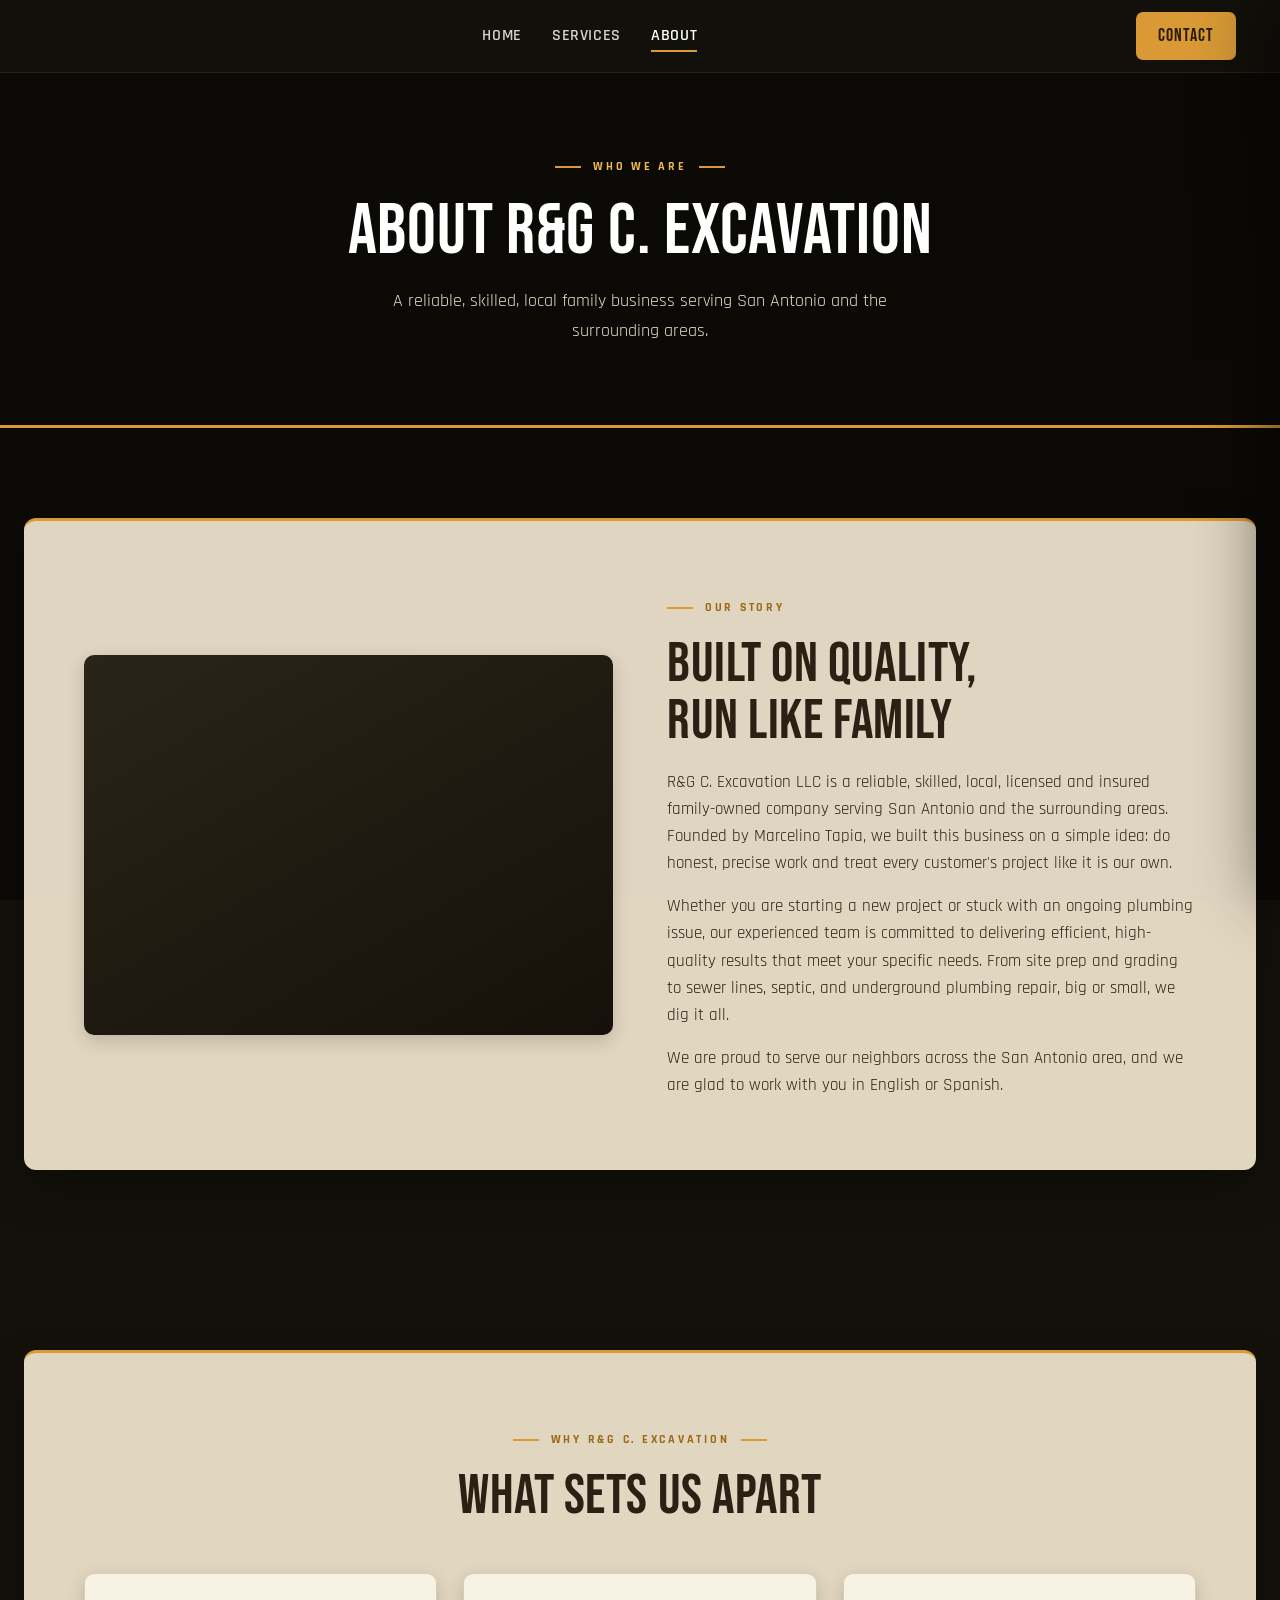
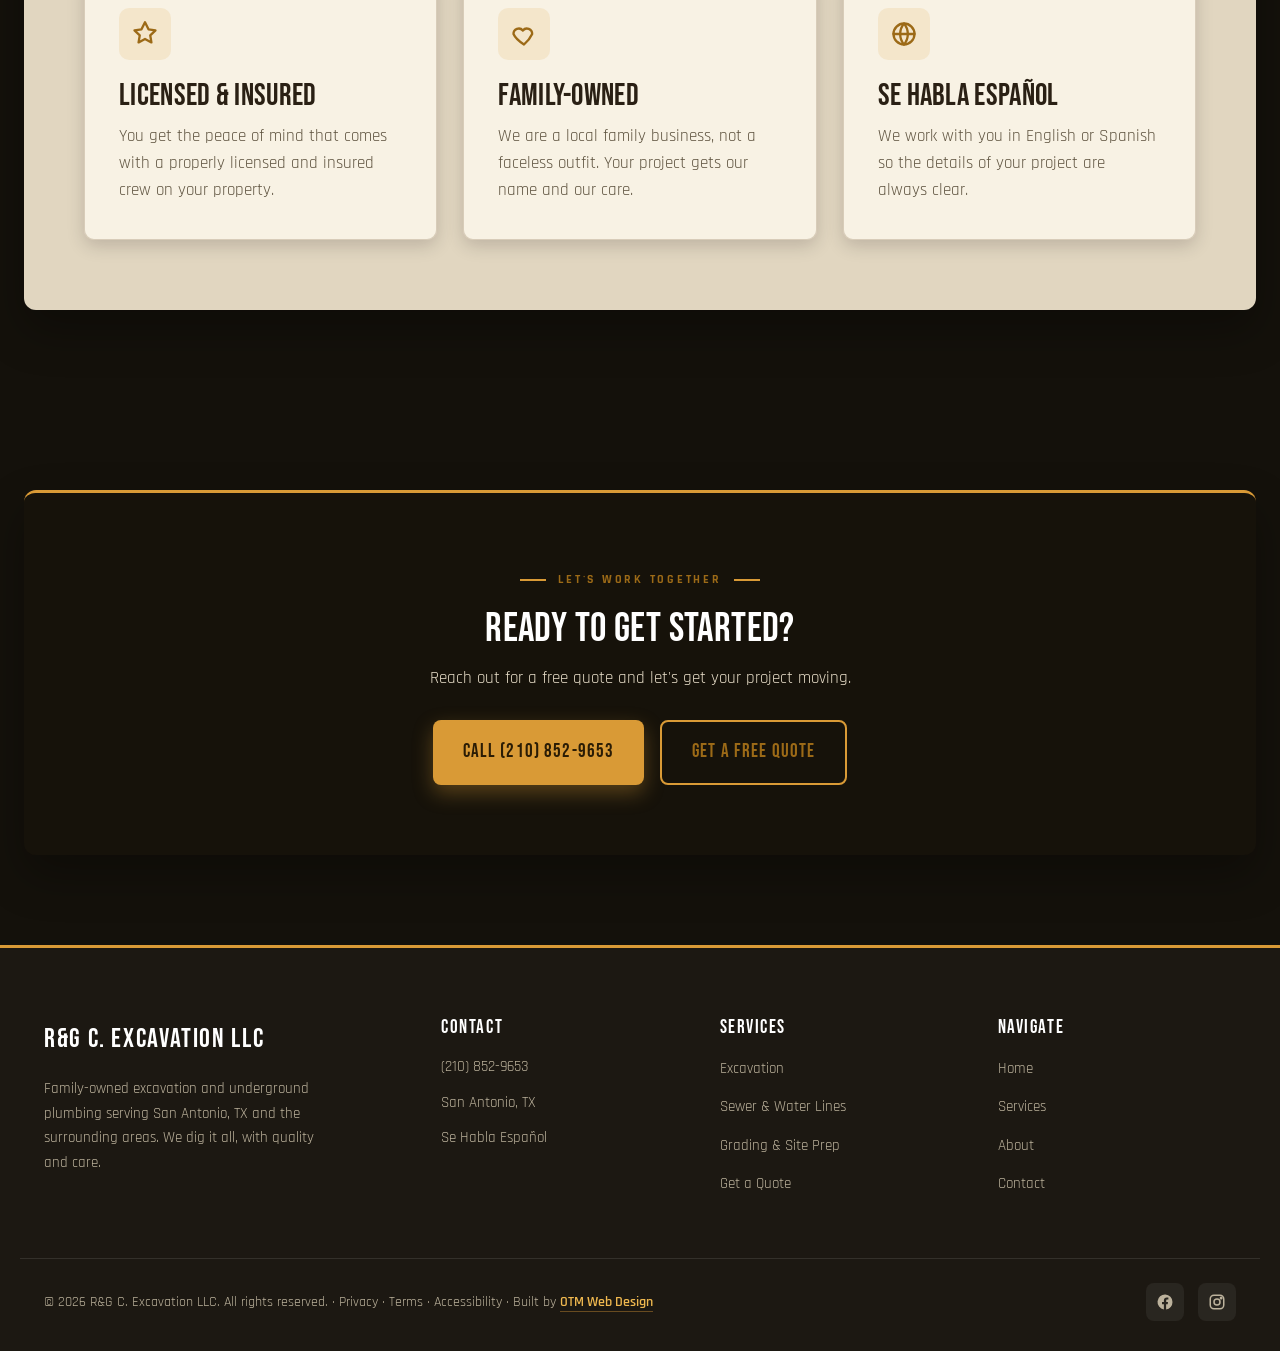
==== about.html @ cc231c08 "Build R&G C. Excavation LLC site Family-owned excavation demo (San Antonio, TX) on the OTM dark/indu" ====
<!DOCTYPE html>
<html lang="en">
<head>
  <meta charset="UTF-8">
  <meta name="viewport" content="width=device-width, initial-scale=1.0">

  <title>About Us | R&amp;G C. Excavation LLC | San Antonio, TX</title>
  <meta name="description" content="R&G C. Excavation LLC is a family-owned, licensed and insured excavation company in San Antonio, TX, founded by Marcelino Tapia. Quality work, done with care.">
  <link rel="canonical" href="https://one-true-mission.github.io/rgc-excavation/about.html">

  <link rel="preconnect" href="https://fonts.googleapis.com">
  <link rel="preconnect" href="https://fonts.gstatic.com" crossorigin>
  <link href="https://fonts.googleapis.com/css2?family=Bebas+Neue&family=Rajdhani:wght@400;500;600;700&display=swap" rel="stylesheet">

  <meta property="og:type" content="website">
  <meta property="og:site_name" content="R&G C. Excavation LLC">
  <meta property="og:title" content="About Us | R&G C. Excavation LLC">
  <meta property="og:description" content="A family-owned, licensed and insured excavation company in San Antonio, TX, founded by Marcelino Tapia.">
  <meta property="og:url" content="https://one-true-mission.github.io/rgc-excavation/about.html">
  <meta property="og:image" content="https://one-true-mission.github.io/rgc-excavation/assets/og-image.jpg">
  <meta name="twitter:card" content="summary_large_image">
  <meta name="twitter:title" content="About Us | R&G C. Excavation LLC">
  <meta name="twitter:description" content="A family-owned excavation company in San Antonio, TX.">
  <meta name="twitter:image" content="https://one-true-mission.github.io/rgc-excavation/assets/og-image.jpg">

  <link rel="stylesheet" href="styles.css">
</head>
<body data-page="about">

  <nav class="nav">
    <div class="nav-inner">
      <a class="brand" href="index.html" aria-label="R&G C. Excavation LLC home">
        <img src="assets/logo.png" alt="R&G C. Excavation LLC logo" onerror="this.style.display='none'">
      </a>
      <ul class="nav-links">
        <li><a href="index.html" data-nav="home">Home</a></li>
        <li><a href="services.html" data-nav="services">Services</a></li>
        <li><a href="about.html" data-nav="about">About</a></li>
      </ul>
      <a href="book.html" class="nav-cta">Contact</a>
      <button class="hamburger" aria-label="Open menu" aria-expanded="false"><span></span><span></span><span></span></button>
    </div>
  </nav>

  <div class="nav-backdrop"></div>
  <aside class="mobile-menu" aria-label="Mobile navigation">
    <a href="index.html" data-nav="home">Home</a>
    <a href="services.html" data-nav="services">Services</a>
    <a href="about.html" data-nav="about">About</a>
    <a href="book.html" data-nav="book">Get a Quote</a>
    <a href="book.html" class="btn">Contact Us</a>
  </aside>

  <header class="page-hero" style="background-image:url('assets/hero-about.jpg')">
    <div class="inner">
      <span class="eyebrow eyebrow--center">Who We Are</span>
      <h1>About R&amp;G C. Excavation</h1>
      <p>A reliable, skilled, local family business serving San Antonio and the surrounding areas.</p>
    </div>
  </header>

  <section>
    <div class="container">
      <div class="intro-grid">
        <div class="intro-media">
          <img src="assets/about-main.jpg" alt="Marcelino Tapia and the R&G C. Excavation crew on a San Antonio job site" onerror="this.style.display='none'">
        </div>
        <div class="intro-copy">
          <span class="eyebrow">Our Story</span>
          <h2>Built on Quality, Run Like Family</h2>
          <p>R&amp;G C. Excavation LLC is a reliable, skilled, local, licensed and insured family-owned company serving San Antonio and the surrounding areas. Founded by Marcelino Tapia, we built this business on a simple idea: do honest, precise work and treat every customer's project like it is our own.</p>
          <p>Whether you are starting a new project or stuck with an ongoing plumbing issue, our experienced team is committed to delivering efficient, high-quality results that meet your specific needs. From site prep and grading to sewer lines, septic, and underground plumbing repair, big or small, we dig it all.</p>
          <p>We are proud to serve our neighbors across the San Antonio area, and we are glad to work with you in English or Spanish.</p>
        </div>
      </div>
    </div>
  </section>

  <section>
    <div class="container">
      <div class="section-head center">
        <span class="eyebrow eyebrow--center">Why R&amp;G C. Excavation</span>
        <h2>What Sets Us Apart</h2>
      </div>
      <div class="card-grid">
        <article class="card">
          <div class="card-icon" aria-hidden="true"><svg viewBox="0 0 24 24" fill="none" stroke="currentColor" stroke-width="2" stroke-linecap="round" stroke-linejoin="round"><path d="M12 2l3 6 6 .9-4.5 4.3 1 6-5.5-3-5.5 3 1-6L3 8.9 9 8z"/></svg></div>
          <h3>Licensed &amp; Insured</h3>
          <p>You get the peace of mind that comes with a properly licensed and insured crew on your property.</p>
        </article>
        <article class="card">
          <div class="card-icon" aria-hidden="true"><svg viewBox="0 0 24 24" fill="none" stroke="currentColor" stroke-width="2" stroke-linecap="round" stroke-linejoin="round"><path d="M12 21s-7-4.5-9-9a4.5 4.5 0 0 1 8-3 4.5 4.5 0 0 1 8 3c-2 4.5-7 9-7 9z"/></svg></div>
          <h3>Family-Owned</h3>
          <p>We are a local family business, not a faceless outfit. Your project gets our name and our care.</p>
        </article>
        <article class="card">
          <div class="card-icon" aria-hidden="true"><svg viewBox="0 0 24 24" fill="none" stroke="currentColor" stroke-width="2" stroke-linecap="round" stroke-linejoin="round"><circle cx="12" cy="12" r="9"/><path d="M3 12h18"/><path d="M12 3a14 14 0 0 1 0 18a14 14 0 0 1 0-18z"/></svg></div>
          <h3>Se Habla Espa&ntilde;ol</h3>
          <p>We work with you in English or Spanish so the details of your project are always clear.</p>
        </article>
      </div>
    </div>
  </section>

  <section>
    <div class="container cta">
      <span class="eyebrow eyebrow--center">Let's Work Together</span>
      <h2>Ready to Get Started?</h2>
      <p>Reach out for a free quote and let's get your project moving.</p>
      <div class="cta-actions">
        <a href="tel:+12108529653" class="btn btn-primary">Call (210) 852-9653</a>
        <a href="book.html" class="btn btn-outline">Get a Free Quote</a>
      </div>
    </div>
  </section>

  <footer class="footer">
    <div class="footer-grid">
      <div class="footer-brand">
        <span class="brand-mark">R&amp;G C. EXCAVATION LLC</span>
        <p>Family-owned excavation and underground plumbing serving San Antonio, TX and the surrounding areas. We dig it all, with quality and care.</p>
      </div>
      <div>
        <h4>Contact</h4>
        <ul class="footer-contact">
          <li><a href="tel:+12108529653">(210) 852-9653</a></li>
          <li><span>San Antonio, TX</span></li>
          <li><span>Se Habla Espa&ntilde;ol</span></li>
        </ul>
      </div>
      <div>
        <h4>Services</h4>
        <ul>
          <li><a href="services.html">Excavation</a></li>
          <li><a href="services.html">Sewer &amp; Water Lines</a></li>
          <li><a href="services.html">Grading &amp; Site Prep</a></li>
          <li><a href="book.html">Get a Quote</a></li>
        </ul>
      </div>
      <div>
        <h4>Navigate</h4>
        <ul>
          <li><a href="index.html">Home</a></li>
          <li><a href="services.html">Services</a></li>
          <li><a href="about.html">About</a></li>
          <li><a href="book.html">Contact</a></li>
        </ul>
      </div>
    </div>
    <div class="footer-bottom">
      <div>&copy; 2026 R&amp;G C. Excavation LLC. All rights reserved. &middot;
        <a href="privacy.html">Privacy</a> &middot;
        <a href="terms.html">Terms</a> &middot;
        <a href="accessibility.html">Accessibility</a> &middot;
        Built by <a href="https://otm-designs.com" target="_blank" rel="noopener">OTM Web Design</a>
      </div>
      <div class="footer-social">
        <a href="https://www.facebook.com/profile.php?id=61578774627434" target="_blank" rel="noopener" aria-label="R&G C. Excavation on Facebook">
          <svg viewBox="0 0 24 24" fill="currentColor"><path d="M22 12a10 10 0 1 0-11.5 9.9v-7H8v-2.9h2.5V9.8c0-2.5 1.5-3.9 3.8-3.9 1.1 0 2.2.2 2.2.2v2.5h-1.3c-1.2 0-1.6.8-1.6 1.6v1.9H16l-.4 2.9h-2.1v7A10 10 0 0 0 22 12z"/></svg>
        </a>
        <a href="https://www.instagram.com/rgc.excavationllc_tx/" target="_blank" rel="noopener" aria-label="R&G C. Excavation on Instagram">
          <svg viewBox="0 0 24 24" fill="none" stroke="currentColor" stroke-width="2" stroke-linecap="round" stroke-linejoin="round"><rect x="3" y="3" width="18" height="18" rx="5"/><circle cx="12" cy="12" r="4"/><circle cx="17.5" cy="6.5" r="1"/></svg>
        </a>
      </div>
    </div>
  </footer>

  <a href="tel:+12108529653" class="call-bar">Call Now &middot; (210) 852-9653</a>

  <script src="script.js"></script>
</body>
</html>
---- styles.css ----
/* ============================================================
   R&G C. EXCAVATION LLC
   Built by OTM Web Design
   Background build: warm sandstone frames over a locked dark
   worksite background, amber brand accent. Excavation / dirt work.
   ============================================================ */

/* ---------- RESET ---------- */
*, *::before, *::after { box-sizing: border-box; margin: 0; padding: 0; }
html { scroll-behavior: smooth; -webkit-text-size-adjust: 100%; }
img { max-width: 100%; display: block; }
a { text-decoration: none; color: inherit; }
ul { list-style: none; }
button { font-family: inherit; cursor: pointer; border: none; background: none; }
input, textarea, select { font-family: inherit; }

/* ---------- TOKENS ---------- */
:root {
  --accent: #d99a36;
  --accent-bright: #efb84f;
  --accent-deep: #9c6a17;
  --accent-rgb: 217, 154, 54;

  --ink: #2a2014;
  --ink-soft: #5f5440;

  --frame: rgba(238, 227, 205, 0.94);
  --frame-card: rgba(249, 243, 230, 0.97);
  --frame-deep: rgba(31, 27, 20, 0.96);
  --frame-deep-text: #efe7d6;
  --frame-deep-soft: #c8bca4;

  --footer-bg: #1c1812;
  --line: rgba(122, 98, 58, 0.26);

  --bg-fallback: #14110b;
  --media-fallback: linear-gradient(150deg, #2a2418 0%, #15110a 100%);

  --shadow-soft: 0 6px 18px rgba(0, 0, 0, 0.16);
  --shadow-lift: 0 20px 46px rgba(0, 0, 0, 0.30);

  --container: 1240px;
  --radius: 12px;
  --radius-card: 10px;

  --font-display: 'Bebas Neue', 'Arial Narrow', sans-serif;
  --font-body: 'Rajdhani', 'Segoe UI', system-ui, sans-serif;
}

/* ---------- BASE ---------- */
body {
  font-family: var(--font-body);
  font-size: 17px;
  line-height: 1.6;
  color: var(--ink);
  background: var(--bg-fallback);
  overflow-x: hidden;
}
body.nav-open { overflow: hidden; }

body::before {
  content: "";
  position: fixed;
  inset: 0;
  background-image: url('assets/body-bg.jpg');
  background-size: cover;
  background-position: center;
  background-color: var(--bg-fallback);
  filter: brightness(0.6);
  z-index: -1;
}

h1, h2, h3, h4 {
  font-family: var(--font-display);
  font-weight: 400;
  line-height: 1.02;
  letter-spacing: 0.01em;
  text-transform: uppercase;
  text-wrap: balance;
}
p { text-wrap: pretty; }

h1 { font-size: clamp(2.8rem, 6vw, 4.5rem); }
h2 { font-size: clamp(2.2rem, 4.5vw, 3.5rem); }
h3 { font-size: clamp(1.5rem, 2.4vw, 2rem); }

.lede { font-size: 1.15rem; color: var(--ink-soft); text-wrap: pretty; }

/* ---------- SHARED LAYOUT ---------- */
.inner { width: 100%; max-width: var(--container); margin: 0 auto; padding: 0 24px; }
section { padding: 90px 0; position: relative; }

.container {
  position: relative;
  width: calc(100% - 48px);
  max-width: var(--container);
  margin: 0 auto;
  background: var(--frame);
  border-radius: var(--radius);
  border-top: 3px solid var(--accent);
  box-shadow: var(--shadow-lift);
  padding: 70px 60px;
}
.container.has-tab::after {
  content: "";
  position: absolute;
  top: -3px;
  left: 50%;
  transform: translateX(-50%);
  width: 90px;
  height: 3px;
  background: var(--accent-bright);
  border-radius: 0 0 3px 3px;
  box-shadow: 0 0 14px rgba(var(--accent-rgb), 0.7);
}
.container--deep { background: var(--frame-deep); color: var(--frame-deep-text); }
.container--deep h2, .container--deep h3 { color: #fff; }

/* ---------- EYEBROW ---------- */
.eyebrow { display: inline-flex; align-items: center; gap: 12px; font-size: 0.78rem; font-weight: 700; letter-spacing: 0.22em; text-transform: uppercase; color: var(--accent-deep); margin-bottom: 18px; }
.eyebrow::before { content: ""; width: 26px; height: 2px; background: var(--accent); }
.eyebrow--center { justify-content: center; }
.eyebrow--center::after { content: ""; width: 26px; height: 2px; background: var(--accent); }
.container--deep .eyebrow { color: var(--accent-bright); }

/* ---------- BUTTONS ---------- */
.btn { display: inline-flex; align-items: center; justify-content: center; gap: 10px; font-family: var(--font-display); font-size: 1.18rem; letter-spacing: 0.06em; text-transform: uppercase; padding: 15px 30px; border-radius: 8px; transition: transform 0.2s ease, background 0.2s ease, color 0.2s ease, box-shadow 0.2s ease; }
.btn-primary { background: var(--accent); color: #2a1c05; box-shadow: 0 8px 20px rgba(var(--accent-rgb), 0.34); }
.btn-primary:hover { background: var(--accent-bright); transform: translateY(-3px); }
.btn-outline { border: 2px solid var(--accent); color: var(--accent-deep); }
.container--deep .btn-outline { color: var(--accent-bright); border-color: var(--accent-bright); }
.btn-outline:hover { background: var(--accent); color: #2a1c05; transform: translateY(-3px); }
.btn-ghost { border: 2px solid rgba(255, 255, 255, 0.55); color: #fff; }
.btn-ghost:hover { background: #fff; color: var(--ink); transform: translateY(-3px); }

/* ============================================================
   NAV
   ============================================================ */
.nav { position: fixed; top: 0; left: 0; right: 0; z-index: 100; background: rgba(20, 17, 11, 0.95); border-bottom: 1px solid rgba(255, 255, 255, 0.07); }
.nav-inner { display: flex; align-items: center; justify-content: space-between; max-width: var(--container); margin: 0 auto; padding: 12px 24px; }
.brand { display: flex; align-items: center; }
.brand img { height: 54px; width: auto; filter: drop-shadow(0 2px 6px rgba(0, 0, 0, 0.4)); transition: transform 0.25s ease; }
.brand:hover img { transform: scale(1.04); }
.nav-links { display: flex; align-items: center; gap: 30px; }
.nav-links a { font-size: 1.02rem; font-weight: 600; letter-spacing: 0.04em; text-transform: uppercase; color: #d8d2c6; padding: 6px 0; position: relative; transition: color 0.2s ease; }
.nav-links a::after { content: ""; position: absolute; left: 0; bottom: 0; width: 0; height: 2px; background: var(--accent); transition: width 0.25s ease; }
.nav-links a:hover, .nav-links a.is-active { color: #fff; }
.nav-links a:hover::after, .nav-links a.is-active::after { width: 100%; }
.nav-cta { font-family: var(--font-display); font-size: 1.1rem; letter-spacing: 0.06em; background: var(--accent); color: #2a1c05 !important; padding: 10px 22px; border-radius: 7px; transition: background 0.2s ease, transform 0.2s ease; }
.nav-cta::after { display: none; }
.nav-cta:hover { background: var(--accent-bright); transform: translateY(-2px); }

/* ---------- HAMBURGER ---------- */
.hamburger { display: none; position: relative; width: 48px; height: 48px; margin-left: auto; z-index: 220; }
.hamburger span { position: absolute; left: 11px; width: 26px; height: 2.5px; background: var(--accent-bright); border-radius: 2px; transition: transform 0.3s cubic-bezier(0.5, 0, 0.2, 1), opacity 0.3s cubic-bezier(0.5, 0, 0.2, 1); }
.hamburger span:nth-child(1) { top: 16px; }
.hamburger span:nth-child(2) { top: 22.75px; }
.hamburger span:nth-child(3) { top: 29.5px; }
.hamburger.is-open span:nth-child(1) { transform: translateY(6.75px) rotate(45deg); }
.hamburger.is-open span:nth-child(2) { opacity: 0; }
.hamburger.is-open span:nth-child(3) { transform: translateY(-6.75px) rotate(-45deg); }

/* ---------- MOBILE MENU ---------- */
.nav-backdrop { position: fixed; inset: 0; background: rgba(0, 0, 0, 0.55); backdrop-filter: blur(2px); opacity: 0; pointer-events: none; transition: opacity 0.35s ease; z-index: 200; }
.nav-backdrop.is-open { opacity: 1; pointer-events: auto; }
.mobile-menu { position: fixed; top: 0; right: 0; bottom: 0; width: min(78vw, 360px); background: linear-gradient(165deg, #15110a 0%, #221d12 60%, #2c2417 100%); border-left: 3px solid var(--accent); box-shadow: -20px 0 60px rgba(0, 0, 0, 0.45); padding: 96px 32px 50px; transform: translateX(100%); transition: transform 0.4s cubic-bezier(0.5, 0, 0.2, 1); z-index: 210; display: flex; flex-direction: column; }
.mobile-menu.is-open { transform: translateX(0); }
.mobile-menu a { font-family: var(--font-display); font-size: 1.55rem; letter-spacing: 0.1em; text-transform: uppercase; color: #efe7d6; padding: 18px 0; border-bottom: 1px solid rgba(var(--accent-rgb), 0.22); transition: color 0.3s cubic-bezier(0.5, 0, 0.2, 1), padding-left 0.3s cubic-bezier(0.5, 0, 0.2, 1); }
.mobile-menu a:hover, .mobile-menu a.is-active { color: var(--accent-bright); padding-left: 10px; }
.mobile-menu .btn { margin-top: 26px; width: 100%; background: var(--accent); color: #2a1c05; border: none; }
.mobile-menu .btn:hover { background: var(--accent-bright); }

/* ============================================================
   HERO
   ============================================================ */
.hero { position: relative; min-height: 88vh; display: flex; align-items: center; padding: 130px 0 90px; background-color: #100d08; background-size: cover; background-position: center; overflow: hidden; }
.hero::before { content: ""; position: absolute; inset: 0; background: linear-gradient(100deg, rgba(10, 8, 5, 0.93) 0%, rgba(10, 8, 5, 0.76) 42%, rgba(10, 8, 5, 0.4) 100%); }
.hero-content { position: relative; max-width: 720px; }
.hero h1 { color: #fff; margin-bottom: 22px; }
.hero h1 span { color: var(--accent-bright); }
.hero p { color: #e7ddc8; font-size: 1.22rem; max-width: 580px; margin-bottom: 34px; }
.hero-actions { display: flex; flex-wrap: wrap; gap: 16px; }
.hero-trust { display: flex; flex-wrap: wrap; gap: 14px 28px; margin-top: 38px; }
.hero-trust span { display: inline-flex; align-items: center; gap: 9px; font-size: 0.92rem; font-weight: 600; letter-spacing: 0.04em; text-transform: uppercase; color: #d6cdb8; }
.hero-trust span::before { content: ""; width: 8px; height: 8px; border-radius: 50%; background: var(--accent); }

.hero--page { min-height: 52vh; border-bottom: 3px solid var(--accent); }
.hero--page .hero-content { max-width: 820px; }

/* ============================================================
   MARQUEE
   ============================================================ */
.marquee { background: var(--frame-deep); border-top: 2px solid var(--accent); border-bottom: 2px solid var(--accent); overflow: hidden; padding: 0; }
.marquee-track { display: flex; width: max-content; animation: marquee 38s linear infinite; }
.marquee:hover .marquee-track { animation-play-state: paused; }
.marquee-item { display: inline-flex; align-items: center; padding: 18px 0; font-family: var(--font-display); font-size: 1.3rem; letter-spacing: 0.08em; color: var(--frame-deep-text); white-space: nowrap; }
.marquee-item::after { content: ""; display: inline-block; width: 7px; height: 7px; border-radius: 50%; background: var(--accent); margin: 0 28px; }
@keyframes marquee { from { transform: translateX(0); } to { transform: translateX(-50%); } }
@media (prefers-reduced-motion: reduce) { .marquee-track { animation: none; flex-wrap: wrap; justify-content: center; } }

/* ============================================================
   SECTION HEADS + INTRO
   ============================================================ */
.section-head { max-width: 760px; margin-bottom: 48px; }
.section-head.center { margin-left: auto; margin-right: auto; text-align: center; }
.section-head p { margin-top: 14px; }

.intro-grid { display: grid; grid-template-columns: 1fr 1fr; gap: 54px; align-items: center; }
.intro-media { position: relative; min-height: 380px; border-radius: var(--radius-card); background: var(--media-fallback); box-shadow: var(--shadow-soft); overflow: hidden; }
.intro-media img { width: 100%; height: 100%; min-height: 380px; object-fit: cover; }
.intro-badge { position: absolute; bottom: 22px; left: 22px; background: var(--frame-deep); color: #fff; padding: 16px 22px; border-radius: 10px; border-left: 3px solid var(--accent); box-shadow: var(--shadow-lift); z-index: 2; }
.intro-badge strong { display: block; font-family: var(--font-display); font-size: 2rem; color: var(--accent-bright); line-height: 1; }
.intro-badge span { font-size: 0.82rem; letter-spacing: 0.12em; text-transform: uppercase; }
.intro-copy h2 { margin-bottom: 18px; }
.intro-copy p + p { margin-top: 16px; }
.intro-list { margin-top: 24px; display: grid; gap: 12px; }
.intro-list li { display: flex; gap: 12px; font-weight: 600; }
.intro-list li::before { content: "\2713"; color: var(--accent-deep); font-weight: 700; }
.intro-actions { margin-top: 28px; display: flex; gap: 14px; flex-wrap: wrap; }

/* ---------- CARD GRID ---------- */
.card-grid { display: grid; grid-template-columns: repeat(3, 1fr); gap: 26px; }
.card { background: var(--frame-card); border: 1px solid var(--line); border-radius: var(--radius-card); padding: 34px; box-shadow: var(--shadow-soft); transition: transform 0.25s ease, box-shadow 0.25s ease, border-color 0.25s ease; }
.card:hover { transform: translateY(-4px); box-shadow: var(--shadow-lift); border-color: var(--accent); }
.card-icon { width: 52px; height: 52px; display: flex; align-items: center; justify-content: center; border-radius: 10px; background: rgba(var(--accent-rgb), 0.14); color: var(--accent-deep); margin-bottom: 20px; }
.card-icon svg { width: 28px; height: 28px; }
.card h3 { margin-bottom: 12px; }
.card p { color: var(--ink-soft); }
.services-more { text-align: center; margin-top: 40px; }

/* ---------- STATS ---------- */
.stats-grid { display: grid; grid-template-columns: repeat(4, 1fr); gap: 30px; text-align: center; }
.stat strong { display: block; font-family: var(--font-display); font-size: clamp(2.6rem, 4vw, 3.6rem); color: var(--accent-bright); line-height: 1; }
.stat span { display: block; margin-top: 10px; font-size: 0.92rem; letter-spacing: 0.06em; text-transform: uppercase; color: var(--frame-deep-soft); }

/* ---------- PROCESS ---------- */
.process-grid { display: grid; grid-template-columns: repeat(4, 1fr); gap: 26px; }
.step { position: relative; background: var(--frame-card); border: 1px solid var(--line); border-radius: var(--radius-card); padding: 32px 30px; box-shadow: var(--shadow-soft); transition: transform 0.25s ease, box-shadow 0.25s ease, border-color 0.25s ease; }
.step:hover { transform: translateY(-4px); box-shadow: var(--shadow-lift); border-color: var(--accent); }
.step-num { font-family: var(--font-display); font-size: 2.6rem; color: var(--accent); line-height: 1; display: block; margin-bottom: 12px; }
.step h3 { font-size: 1.35rem; margin-bottom: 10px; }
.step p { color: var(--ink-soft); font-size: 0.98rem; }

/* ============================================================
   LANDING GALLERY CAROUSEL (peek / featured)
   ============================================================ */
.car-viewport { position: relative; overflow: hidden; padding: 32px 0; }
.car-track { --slide-w: 60%; --prev-x: -150%; --next-x: 50%; --track-h: 40%; position: relative; width: 100%; padding-bottom: var(--track-h); }
.car-slide { position: absolute; top: 0; left: 50%; width: var(--slide-w); aspect-ratio: 3 / 2; background-color: var(--frame-deep); background-size: cover; background-position: center; background-repeat: no-repeat; border-radius: var(--radius-card); transform: translateX(150%) scale(0.82); opacity: 0; pointer-events: none; z-index: 1; transition: transform 0.65s cubic-bezier(0.5, 0.05, 0.2, 1), opacity 0.5s ease, box-shadow 0.65s ease; }
.car-slide.is-far-left { transform: translateX(-250%) scale(0.82); opacity: 0; pointer-events: none; z-index: 1; }
.car-slide.is-prev { transform: translateX(var(--prev-x)) scale(0.82); opacity: 0.7; pointer-events: auto; z-index: 2; cursor: pointer; }
.car-slide.is-active { transform: translateX(-50%) scale(1); opacity: 1; pointer-events: auto; z-index: 3; box-shadow: 0 0 0 4px var(--accent), 0 22px 50px rgba(0, 0, 0, 0.45); }
.car-slide.is-next { transform: translateX(var(--next-x)) scale(0.82); opacity: 0.7; pointer-events: auto; z-index: 2; cursor: pointer; }
.car-slide.is-far-right { transform: translateX(150%) scale(0.82); opacity: 0; pointer-events: none; z-index: 1; }
@media (max-width: 1100px) { .car-track { --slide-w: 72%; --prev-x: -135%; --next-x: 35%; --track-h: 48%; } }
@media (max-width: 900px) { .car-track { --slide-w: 82%; --prev-x: -125%; --next-x: 25%; --track-h: 54.7%; } }
@media (max-width: 560px) { .car-track { --slide-w: 92%; --track-h: 61.3%; } .car-slide.is-prev, .car-slide.is-next { opacity: 0; } }

.car-controls { display: flex; align-items: center; justify-content: center; gap: 18px; margin-top: 30px; }
.car-btn { width: 44px; height: 44px; border-radius: 50%; border: 2px solid var(--accent); color: var(--accent-deep); display: flex; align-items: center; justify-content: center; transition: background 0.2s ease, color 0.2s ease, transform 0.2s ease; }
.car-btn:hover { background: var(--accent); color: #2a1c05; transform: translateY(-2px); }
.car-btn svg { width: 20px; height: 20px; }
.car-dots { display: flex; gap: 10px; flex-wrap: wrap; justify-content: center; }
.car-dot { width: 10px; height: 10px; border-radius: 50%; background: rgba(var(--accent-rgb), 0.3); transition: background 0.2s ease, transform 0.2s ease; }
.car-dot.is-active { background: var(--accent); transform: scale(1.3); }

/* ============================================================
   CTA STRIP
   ============================================================ */
.cta { position: relative; overflow: hidden; text-align: center; color: #fff; background-color: #16120b; background-image: url('assets/cta-bg.jpg'); background-size: cover; background-position: center; }
.cta::before { content: ""; position: absolute; inset: 0; background: rgba(22, 18, 11, 0.78); }
.cta > * { position: relative; }
.cta h2 { color: #fff; font-size: clamp(1.9rem, 3.2vw, 2.7rem); margin-bottom: 16px; }
.cta p { color: #e7ddc8; max-width: 640px; margin: 0 auto 28px; }
.cta-actions { display: flex; flex-wrap: wrap; gap: 16px; justify-content: center; }
.cta-trust { display: flex; justify-content: center; gap: 20px; flex-wrap: wrap; margin-top: 36px; padding-top: 28px; border-top: 1px solid rgba(255, 255, 255, 0.18); }
.cta-trust div { min-width: 120px; }
.cta-trust strong { display: block; font-family: var(--font-display); font-size: 1.9rem; color: var(--accent-bright); line-height: 1; }
.cta-trust span { font-size: 0.78rem; letter-spacing: 0.08em; text-transform: uppercase; color: #d6cdb8; }

/* ============================================================
   FOOTER
   ============================================================ */
.footer { background: var(--footer-bg); border-top: 3px solid var(--accent); color: #bcb29c; padding: 70px 0 30px; }
.footer-grid { display: grid; grid-template-columns: 1.5fr 1fr 1fr 1fr; gap: 40px; max-width: var(--container); margin: 0 auto; padding: 0 24px; }
.footer-brand .brand-mark { font-family: var(--font-display); font-size: 1.7rem; letter-spacing: 0.06em; color: #fff; }
.footer-brand p { margin-top: 16px; font-size: 0.96rem; max-width: 280px; }
.footer h4 { font-family: var(--font-display); font-size: 1.2rem; letter-spacing: 0.08em; color: #fff; margin-bottom: 18px; }
.footer ul li { margin-bottom: 11px; }
.footer ul a, .footer-contact a, .footer-contact span { color: #bcb29c; font-size: 0.96rem; transition: color 0.2s ease; }
.footer ul a:hover, .footer-contact a:hover { color: var(--accent-bright); }
.footer-contact li { display: flex; gap: 10px; align-items: flex-start; }
.footer-bottom { max-width: var(--container); margin: 50px auto 0; padding: 24px 24px 0; border-top: 1px solid rgba(255, 255, 255, 0.1); display: flex; flex-wrap: wrap; justify-content: space-between; align-items: center; gap: 14px; font-size: 0.88rem; }
.footer-social { display: flex; gap: 14px; }
.footer-social a { width: 38px; height: 38px; display: flex; align-items: center; justify-content: center; border-radius: 8px; background: rgba(255, 255, 255, 0.06); color: #bcb29c; transition: background 0.2s ease, color 0.2s ease; }
.footer-social a:hover { background: var(--accent); color: #2a1c05; }
.footer-social svg { width: 18px; height: 18px; }

a[href*="otm-designs"] { color: var(--accent-bright); font-weight: 600; border-bottom: 1px solid rgba(var(--accent-rgb), 0.4); }
a[href*="otm-designs"]:hover { color: #fff; border-color: #fff; }

/* ============================================================
   FORMS
   ============================================================ */
.book-grid { display: grid; grid-template-columns: 1.4fr 1fr; gap: 40px; align-items: start; }
.form-shell { background: var(--frame-card); border-radius: var(--radius-card); border: 1px solid var(--line); padding: 40px; box-shadow: var(--shadow-soft); }
.field { margin-bottom: 20px; }
.field label { display: block; font-weight: 700; letter-spacing: 0.04em; text-transform: uppercase; font-size: 0.82rem; margin-bottom: 8px; color: var(--ink); }
.field input, .field textarea, .field select { width: 100%; padding: 13px 15px; border: 1px solid var(--line); border-radius: 8px; background: #fff; color: var(--ink); font-size: 1rem; transition: border-color 0.2s ease, box-shadow 0.2s ease; }
.field input:focus, .field textarea:focus, .field select:focus { outline: none; border-color: var(--accent); box-shadow: 0 0 0 3px rgba(var(--accent-rgb), 0.25); }
.field textarea { min-height: 130px; resize: vertical; }
.form-row { display: grid; grid-template-columns: 1fr 1fr; gap: 18px; }
.form-shell .btn { width: 100%; margin-top: 8px; }

.contact-panel { background: var(--frame-deep); color: var(--frame-deep-text); border-radius: var(--radius-card); border-top: 3px solid var(--accent); padding: 36px; box-shadow: var(--shadow-soft); }
.contact-panel h3 { color: #fff; margin-bottom: 20px; }
.contact-item { display: flex; gap: 14px; align-items: flex-start; margin-bottom: 22px; }
.contact-item svg { width: 22px; height: 22px; color: var(--accent-bright); flex-shrink: 0; margin-top: 3px; }
.contact-item strong { display: block; color: #fff; letter-spacing: 0.04em; text-transform: uppercase; font-size: 0.82rem; margin-bottom: 3px; }
.contact-item a, .contact-item span { color: var(--frame-deep-soft); }
.contact-item a:hover { color: var(--accent-bright); }

/* ---------- THANK YOU ---------- */
.thankyou { text-align: center; }
.thankyou .check { width: 84px; height: 84px; margin: 0 auto 28px; border-radius: 50%; background: rgba(var(--accent-rgb), 0.14); display: flex; align-items: center; justify-content: center; color: var(--accent-deep); }
.thankyou .check svg { width: 44px; height: 44px; }
.thankyou h1 { margin-bottom: 18px; }
.thankyou p { max-width: 520px; margin: 0 auto 14px; color: var(--ink-soft); font-size: 1.1rem; }
.thankyou .btn { margin-top: 24px; }

/* ---------- LEGAL ---------- */
.legal-body { max-width: 820px; }
.legal-body .legal-updated { color: var(--ink-soft); font-style: normal; margin-bottom: 30px; font-weight: 600; }
.legal-body h2 { font-size: 1.6rem; margin: 34px 0 12px; }
.legal-body p, .legal-body li { color: var(--ink-soft); margin-bottom: 12px; }
.legal-body ul { padding-left: 22px; list-style: disc; }
.legal-body a { color: var(--accent-deep); border-bottom: 1px solid rgba(var(--accent-rgb), 0.4); }

/* ---------- MOBILE CALL BAR ---------- */
.call-bar { display: none; position: fixed; bottom: 0; left: 0; right: 0; z-index: 90; background: var(--accent); color: #2a1c05; text-align: center; padding: 13px; font-family: var(--font-display); font-size: 1.25rem; letter-spacing: 0.06em; box-shadow: 0 -6px 18px rgba(0, 0, 0, 0.25); }
.call-bar:hover { background: var(--accent-bright); }

/* ============================================================
   RESPONSIVE
   ============================================================ */
@media (max-width: 1100px) {
  .container { padding: 50px 36px; }
  .card-grid { grid-template-columns: repeat(2, 1fr); }
  .process-grid { grid-template-columns: repeat(2, 1fr); }
  .stats-grid { grid-template-columns: repeat(2, 1fr); gap: 36px 30px; }
  .footer-grid { grid-template-columns: 1fr 1fr; gap: 36px; }
}
@media (max-width: 900px) {
  section { padding: 70px 0; }
  body { padding-bottom: 52px; }
  .nav-links { display: none; }
  .nav-cta { display: none; }
  .hamburger { display: block; }
  .call-bar { display: block; }
  .intro-grid { grid-template-columns: 1fr; gap: 36px; }
  .book-grid { grid-template-columns: 1fr; }
  .hero { min-height: 78vh; }
}
@media (max-width: 560px) {
  body { font-size: 16px; }
  .container { width: calc(100% - 32px); padding: 36px 22px; }
  .card-grid { grid-template-columns: 1fr; }
  .process-grid { grid-template-columns: 1fr; }
  .stats-grid { grid-template-columns: 1fr; gap: 28px; }
  .footer-grid { grid-template-columns: 1fr; }
  .form-row { grid-template-columns: 1fr; }
  .hero-actions { flex-direction: column; }
  .hero-actions .btn { width: 100%; }
  .cta-actions { flex-direction: column; }
  .cta-actions .btn { width: 100%; }
}

/* ============================================================
   INTERIOR PAGES (page hero, contact, prose, thank-you)
   Vocabulary used by services / about / book / legal markup.
   ============================================================ */

/* ---------- PAGE HERO ---------- */
.page-hero { position: relative; display: flex; align-items: center; text-align: center; min-height: 46vh; padding: 150px 0 80px; background-color: #100d08; background-size: cover; background-position: center; border-bottom: 3px solid var(--accent); overflow: hidden; }
.page-hero::before { content: ""; position: absolute; inset: 0; background: linear-gradient(180deg, rgba(10, 8, 5, 0.86) 0%, rgba(10, 8, 5, 0.7) 100%); }
.page-hero .inner { position: relative; max-width: 820px; }
.page-hero .eyebrow { color: var(--accent-bright); justify-content: center; }
.page-hero h1 { color: #fff; margin-bottom: 18px; }
.page-hero p { color: #e7ddc8; font-size: 1.15rem; max-width: 620px; margin: 0 auto; }
.page-hero--short { min-height: 30vh; padding: 140px 0 56px; background-image: linear-gradient(150deg, #241d12 0%, #14110a 100%); }
.page-hero--short::before { background: none; }
.page-hero--short p { color: var(--accent-bright); font-weight: 600; letter-spacing: 0.05em; text-transform: uppercase; font-size: 0.92rem; }

/* ---------- SERVICES NOTE ---------- */
.services-note { max-width: 640px; margin: 50px auto 0; padding: 38px; text-align: center; background: var(--frame-card); border: 1px solid var(--line); border-radius: var(--radius-card); box-shadow: var(--shadow-soft); }
.services-note h3 { margin-bottom: 12px; }
.services-note p { color: var(--ink-soft); margin-bottom: 24px; }

/* ---------- PROSE (legal) ---------- */
.container--prose { max-width: 880px; }
.prose > p:first-child { font-size: 1.08rem; color: var(--ink); margin-bottom: 8px; }
.prose h2 { font-size: 1.55rem; margin: 34px 0 12px; }
.prose p, .prose li { color: var(--ink-soft); margin-bottom: 12px; }
.prose ul { padding-left: 22px; list-style: disc; margin-bottom: 12px; }
.prose a { color: var(--accent-deep); border-bottom: 1px solid rgba(var(--accent-rgb), 0.4); }
.prose a:hover { color: var(--ink); }

/* ---------- CONTACT / QUOTE ---------- */
.contact-grid { display: grid; grid-template-columns: 1fr 1.25fr; gap: 44px; align-items: start; }
.contact-info h2 { margin-bottom: 16px; }
.contact-info > p { color: var(--ink-soft); margin-bottom: 26px; }
.contact-list { display: grid; gap: 16px; margin-bottom: 30px; }
.contact-list li { display: flex; flex-direction: column; gap: 4px; padding-bottom: 15px; border-bottom: 1px solid var(--line); }
.contact-label { font-size: 0.74rem; font-weight: 700; letter-spacing: 0.14em; text-transform: uppercase; color: var(--accent-deep); }
.contact-list a { color: var(--ink); font-weight: 600; transition: color 0.2s ease; }
.contact-list a:hover { color: var(--accent-deep); }
.contact-trust { display: flex; gap: 26px; flex-wrap: wrap; }
.contact-trust strong { display: block; font-family: var(--font-display); font-size: 1.8rem; color: var(--accent-deep); line-height: 1; }
.contact-trust span { font-size: 0.74rem; letter-spacing: 0.08em; text-transform: uppercase; color: var(--ink-soft); }

.form-card { background: var(--frame-card); border: 1px solid var(--line); border-radius: var(--radius-card); padding: 38px; box-shadow: var(--shadow-soft); }
.field-row { display: grid; grid-template-columns: 1fr 1fr; gap: 18px; }
.btn-block { width: 100%; }
.form-fineprint { margin-top: 14px; font-size: 0.85rem; color: var(--ink-soft); text-align: center; }

/* ---------- THANK YOU ---------- */
.thankyou { padding-top: 150px; }
.thankyou-card { max-width: 600px; margin: 0 auto; text-align: center; }
.thankyou-icon { width: 84px; height: 84px; margin: 0 auto 28px; border-radius: 50%; background: rgba(var(--accent-rgb), 0.16); display: flex; align-items: center; justify-content: center; color: var(--accent-deep); }
.thankyou-icon svg { width: 42px; height: 42px; }
.thankyou-card h1 { margin-bottom: 16px; }
.thankyou-card p { max-width: 520px; margin: 0 auto 24px; color: var(--ink-soft); font-size: 1.1rem; }
.thankyou-card .cta-actions { justify-content: center; }
.footer-bottom--solo { justify-content: center; text-align: center; border-top: none; margin-top: 0; }

@media (max-width: 900px) {
  .contact-grid { grid-template-columns: 1fr; gap: 32px; }
}
@media (max-width: 560px) {
  .field-row { grid-template-columns: 1fr; }
  .page-hero { padding: 130px 0 64px; }
}
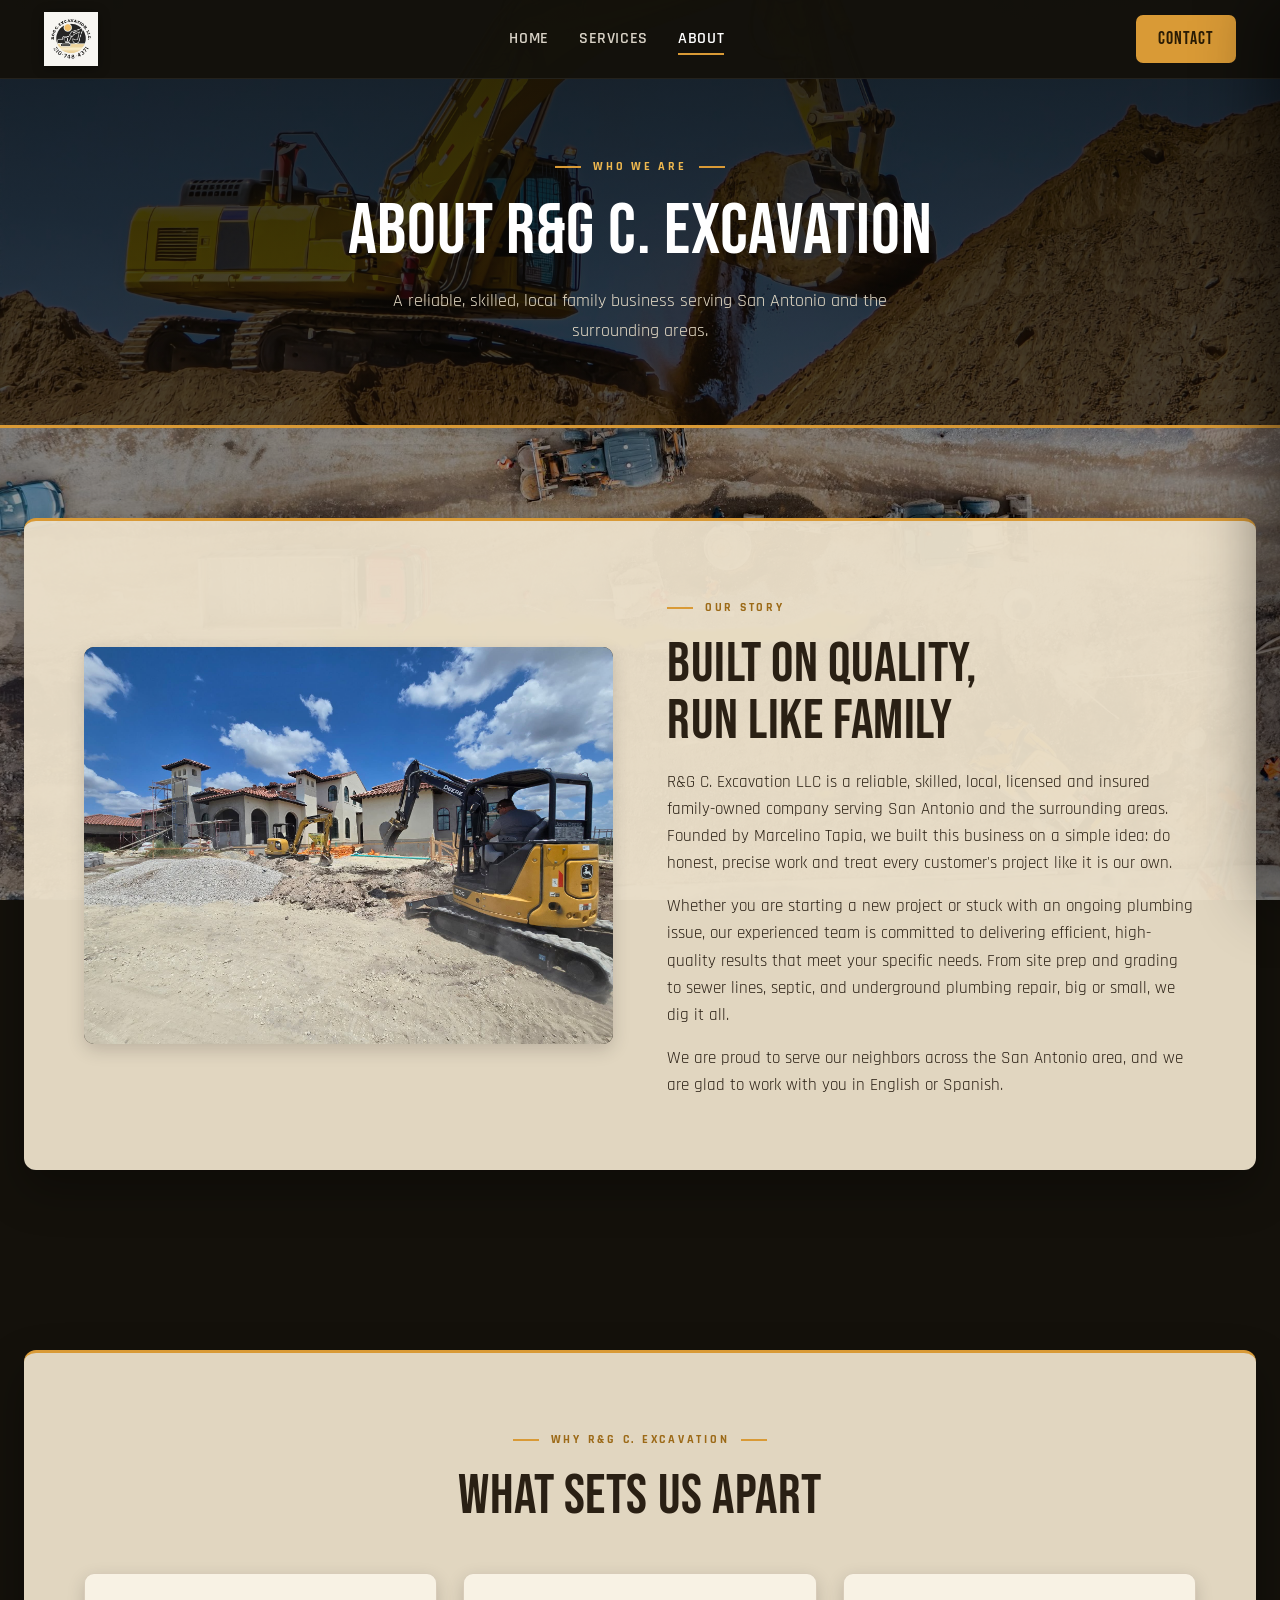
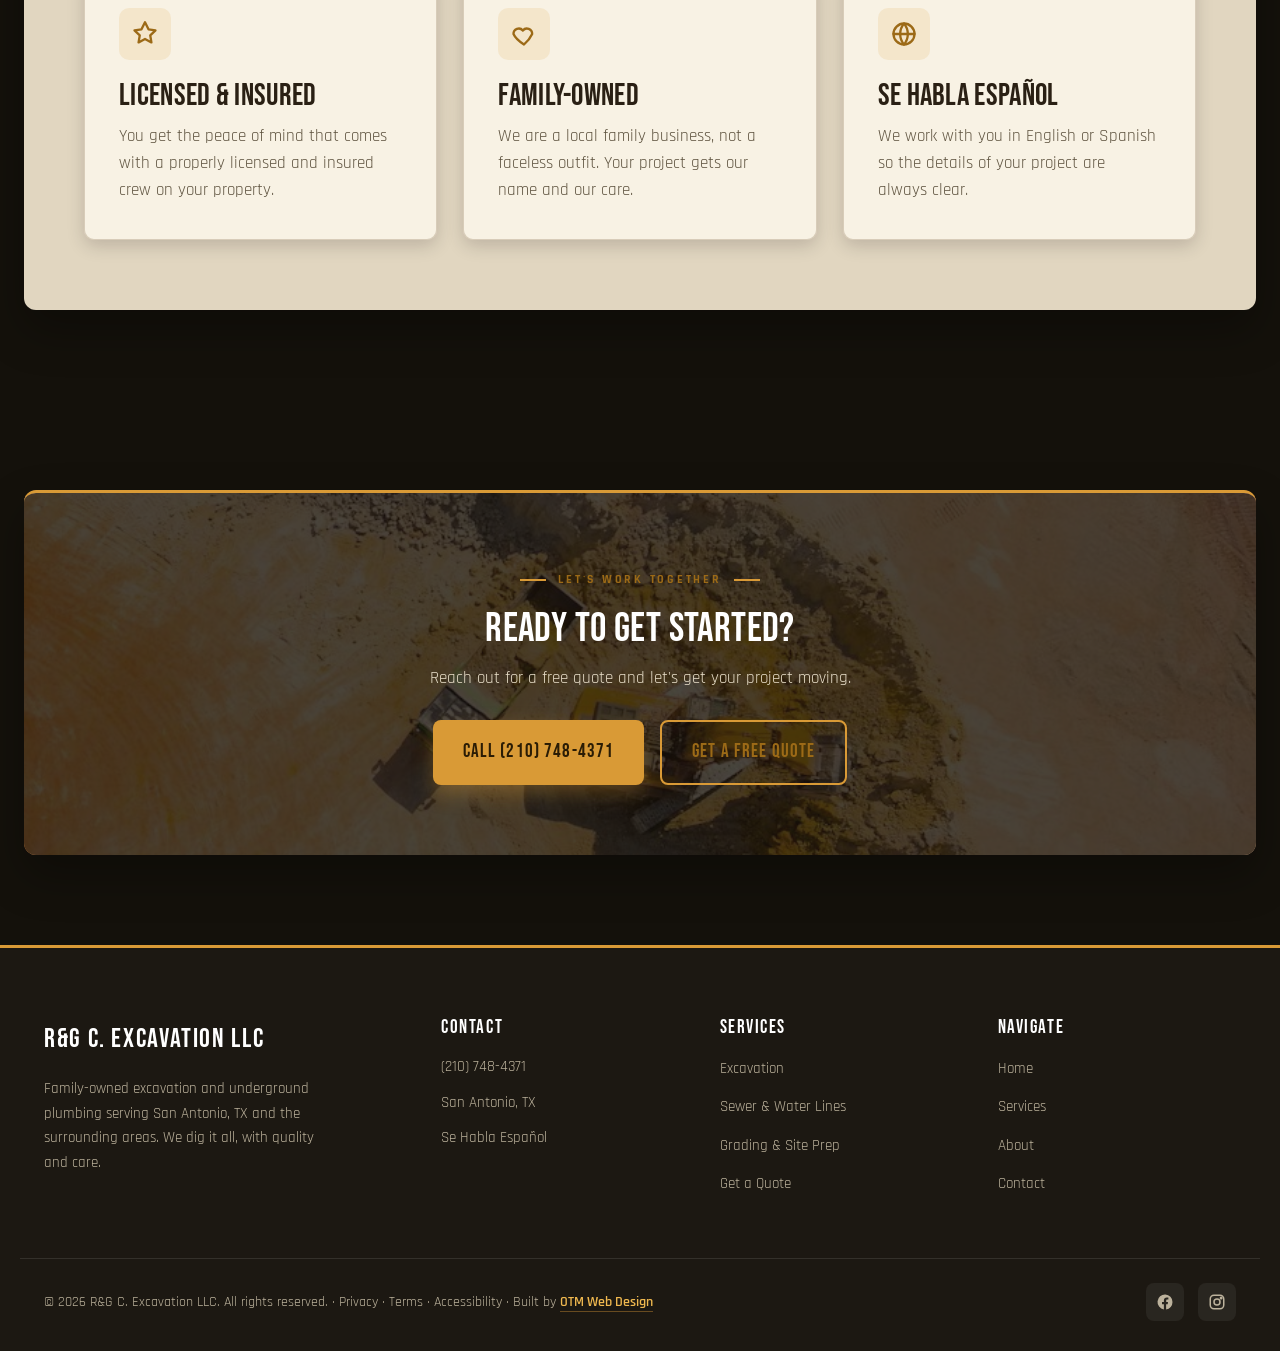
==== commit 2269a548: "Add photos, fix phone to logo number, generate og-image - Drop in client logo, about photo, 10 galle" ====
--- a/about.html
+++ b/about.html
@@ -108,7 +108,7 @@
       <h2>Ready to Get Started?</h2>
       <p>Reach out for a free quote and let's get your project moving.</p>
       <div class="cta-actions">
-        <a href="tel:+12108529653" class="btn btn-primary">Call (210) 852-9653</a>
+        <a href="tel:+12107484371" class="btn btn-primary">Call (210) 748-4371</a>
         <a href="book.html" class="btn btn-outline">Get a Free Quote</a>
       </div>
     </div>
@@ -123,7 +123,7 @@
       <div>
         <h4>Contact</h4>
         <ul class="footer-contact">
-          <li><a href="tel:+12108529653">(210) 852-9653</a></li>
+          <li><a href="tel:+12107484371">(210) 748-4371</a></li>
           <li><span>San Antonio, TX</span></li>
           <li><span>Se Habla Espa&ntilde;ol</span></li>
         </ul>
@@ -165,7 +165,7 @@
     </div>
   </footer>
 
-  <a href="tel:+12108529653" class="call-bar">Call Now &middot; (210) 852-9653</a>
+  <a href="tel:+12107484371" class="call-bar">Call Now &middot; (210) 748-4371</a>
 
   <script src="script.js"></script>
 </body>
